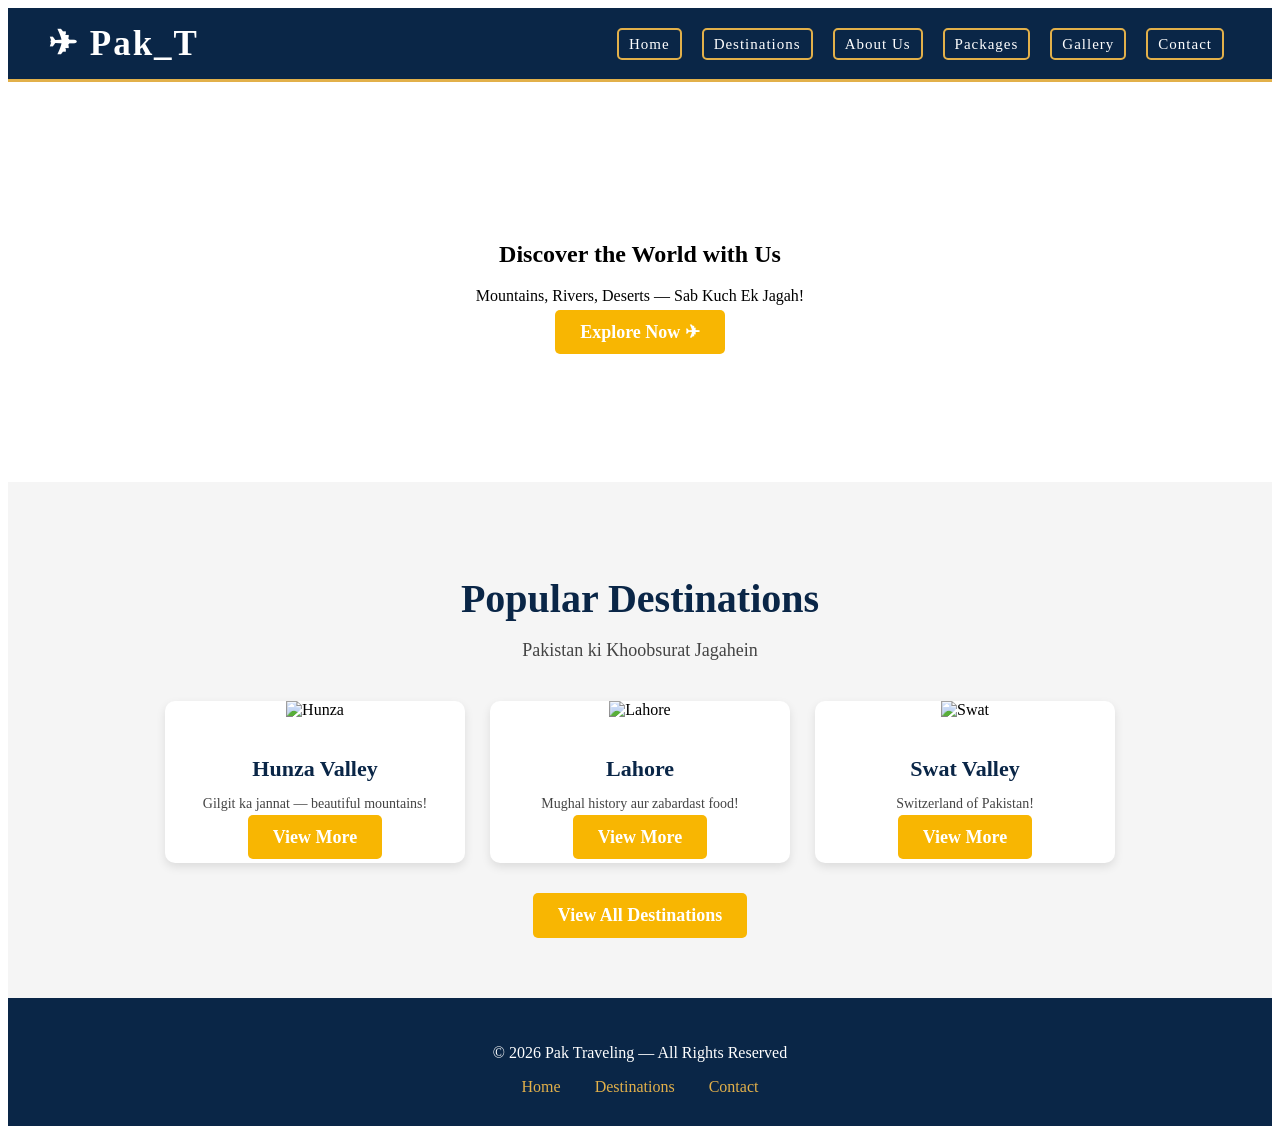
==== index.html @ 847dc6b1 "Add files via upload" ====
<!DOCTYPE html>
<html lang="en">
<head>
    <meta charset="UTF-8">
    <meta name="viewport" content="width=device-width, initial-scale=1.0">
     <link rel="icon" href="/picture/Screenshot 2026-06-02 192027.png">
     <link rel="stylesheet" href="style.css">
    <title>Pak Traveling</title>
</head>
<body>
<header>

    
<h1>
    ✈ Pak_T</h1>
    <nav>
        
           <a href="index.html" >Home</a>
           <a href="destinations.html" >Destinations</a>
           <a href="about.html" >About Us</a>
           <a href="packages.html">Packages</a>
            <a href="gallery.html">Gallery</a>
            <a href="contact.html" >Contact</a>
        
    </nav>
</header>
<section class="hero">
    <div class="hero-content">
        <h2>Discover the World with Us</h2>
        <p>Mountains, Rivers, Deserts — Sab Kuch Ek Jagah!</p>
        <a href="destinations.html" class="btn"> Explore Now ✈</a>
    </div>
</section>
<!-- Destinations Preview -->
<section class="destinations">
    <h2>Popular Destinations</h2>
    <p class="section-subtitle">Pakistan ki Khoobsurat Jagahein</p>
    <div class="cards">
        <div class="card">
            <img src="/picture/hunza.png" alt="Hunza">
            <div class="card-text">
                <h3>Hunza Valley</h3>
                <p>Gilgit ka jannat — beautiful mountains!</p>
                <a href="destinations.html" class="btn">View More</a>
            </div>
        </div>
        <div class="card">
            <img src="/picture/lahore.png" alt="Lahore">
            <div class="card-text">
                <h3>Lahore</h3>
                <p>Mughal history aur zabardast food!</p>
                <a href="destinations.html" class="btn">View More</a>
            </div>
        </div>
        <div class="card">
            <img src="/picture/Swat.png" alt="Swat">
            <div class="card-text">
                <h3>Swat Valley</h3>
                <p>Switzerland of Pakistan!</p>
                <a href="destinations.html" class="btn">View More</a>
            </div>
        </div>
    </div>
    <a href="destinations.html" class="btn" style="margin-top: 30px; display: inline-block;">View All Destinations</a>
</section>

<!-- Footer -->
<footer>
    <p>© 2026 Pak Traveling — All Rights Reserved</p>
    <div class="footer-links">
        <a href="index.html">Home</a>
        <a href="destinations.html">Destinations</a>
        <a href="contact.html">Contact</a>
    </div>
</footer>
</body>
</html>
---- style.css ----
body {
    
    background-color: #ffffffdc;
}

header {
    background-color: #0A2647;
    color: white;
    padding: 15px 40px;
    display: flex;
    align-items: center;
    justify-content: space-between;
    border-bottom: 3px solid #E2B04A;
}

header h1 {
    margin: 0;
    font-size: 35px;
    letter-spacing: 2px;
    font-family: Georgia, serif;
    align-items: right;
    color: white;
}
nav a {
    color: white;
    margin: 0 8px;
    font-size: 15px;
    text-decoration: none;
    letter-spacing: 1px;
    padding: 6px 10px;
    border: 2px solid #E2B04A;
    border-radius: 5px;
}

nav a:hover {
    background-color: #E2B04A;
    color: #0A2647;
}

reset {
    margin: 0;
    padding: 0;
    box-sizing: border-box;
}
.hero {
    background-image: url('/picture/hero.png');
    background-size: cover;
    background-position: center;
    height: 400px;
    display: flex;
    align-items: center;
    justify-content: center;
position: relative;
    text-align: center;
}
.hero::before {
    content: "";
    position: absolute;
    top: 0;
    left: 0;
    width: 100%;
    height: 100%;
    z-index: 1;
}
.hero-text {
    position: relative;
    z-index: 2;
}
.hero-text h2 {
    color: white;
    font-size: 55px;
    font-family: 'Georgia', serif;
    text-shadow: 2px 2px 8px rgba(0, 0, 0, 0.5);
    margin-bottom: 15px;
}

.hero-text p {
    color: white;
    font-size: 20px;
    text-shadow: 1px 1px 5px rgba(0, 0, 0, 0.5);
    margin-bottom: 25px;
}
.btn {
    background-color: #f8b602;
    color: white;
    padding: 12px 25px;
    text-decoration: none;
    font-size: 18px;
    font-weight: bold;
    border-radius: 5px;
    transition: background-color 0.3s ease;
}
.btn:hover {
    background-color: #e59400;
}
.destinations {
    padding: 60px 30px;
    text-align: center;
    background-color: #F5F5F5;
}

.destinations h2 {
    font-size: 40px;
    color: #0A2647;
    font-family: Georgia, serif;
    margin-bottom: 10px;
}

.section-subtitle {
    font-size: 18px;
    color: #444444;
    margin-bottom: 40px;
}

.cards {
    display: flex;
    justify-content: center;
    gap: 25px;
    flex-wrap: wrap;
}

.card {
    background-color: white;
    border-radius: 10px;
    width: 300px;
    box-shadow: 0 4px 10px rgba(0,0,0,0.1);
    overflow: hidden;
}

.card img {
    width: 100%;
    height: 200px;
    object-fit: cover;
}

.card-text {
    padding: 15px;
}

.card-text h3 {
    font-size: 22px;
    color: #0A2647;
    margin-bottom: 8px;
}

.card-text p {
    font-size: 14px;
    color: #444444;
    margin-bottom: 15px;
}

footer {
    background-color: #0A2647;
    color: white;
    text-align: center;
    padding: 30px;
}

footer .footer-links {
    margin-top: 15px;
}

footer .footer-links a {
    color: #E2B04A;
    margin: 0 15px;
    text-decoration: none;
}

footer .footer-links a:hover {
    text-decoration: underline;
}
.page-title {
    background-image: url('/picture/hero.png');
    height: 400px;
    display: flex;
    align-items: center;
    justify-content: center;
    position: relative;
    text-align: center;
}
.page-title {
    background-image: url('/picture/hero.png');
    background-size: cover;
    background-position: center;
    height: 400px;
    display: flex;
    align-items: center;
}
.page-title h3 {
    color:  #E2B04A;
    font-family: 'Georgia', serif;
    font-size: 3.5em;
    margin-bottom: 20px;

}
.page-title p {
    color:  #E2B04A;
    text-shadow: 2px 2px 4px rgba(0, 0, 0, 0.5);
    font-size: 2em;
}
.packages {
    padding: 60px 30px;
    text-align: center;
    background-color: #F5F5F5;
}
.packages .card {
    padding: 20px;
}
.packages ul {
    list-style-type: none;
margin:15px 0;
text-align: left;
}
.packages ul li {
    padding: 8px 0;
      color: #444444;
    font-size: 14px;
}
.packages ul li:before {
    content: "✓";
    color: #E2B04A;
}
.price {
    color: #E2B04A;
    font-size: 24px;
    font-family: 'Georgia', serif;
    margin-top: 1
}
.gallery-grid {
    display: grid;
    grid-template-columns: repeat(3, 1fr);
    gap:15px;
    max-width: 1100px;
    margin: 0 auto;
}

.gallery-grid img {
    width: 100%;
    height: 250px;
    object-fit: cover;
    border-radius: 10px;
}
.contact {
    padding: 60px 30px;
}

.contact-container {
    display: flex;
    gap: 40px;
    max-width: 1000px;
    margin: 0 auto;
}

.contact-info {
    background-color: #0A2647;
    color: white;
    padding: 30px;
    border-radius: 10px;
    flex: 1;
}

.contact-info h3 {
    font-size: 24px;
    color: #E2B04A;
    margin-bottom: 20px;
    font-family: Georgia, serif;
}

.contact-info p {
    font-size: 16px;
    margin: 15px 0;
    line-height: 1.6;
}

.contact-form {
    flex: 2;
    display: flex;
    flex-direction: column;
    gap: 15px;
}

.contact-form h3 {
    font-size: 24px;
    color: #0A2647;
    font-family: Georgia, serif;
}

.contact-form input,
.contact-form select,
.contact-form textarea {
    padding: 12px 15px;
    border: 2px solid #0A2647;
    border-radius: 5px;
    font-size: 15px;
    width: 100%;
}

.contact-form input:focus,
.contact-form select:focus,
.contact-form textarea:focus {
    outline: none;
    border-color: #E2B04A;
}
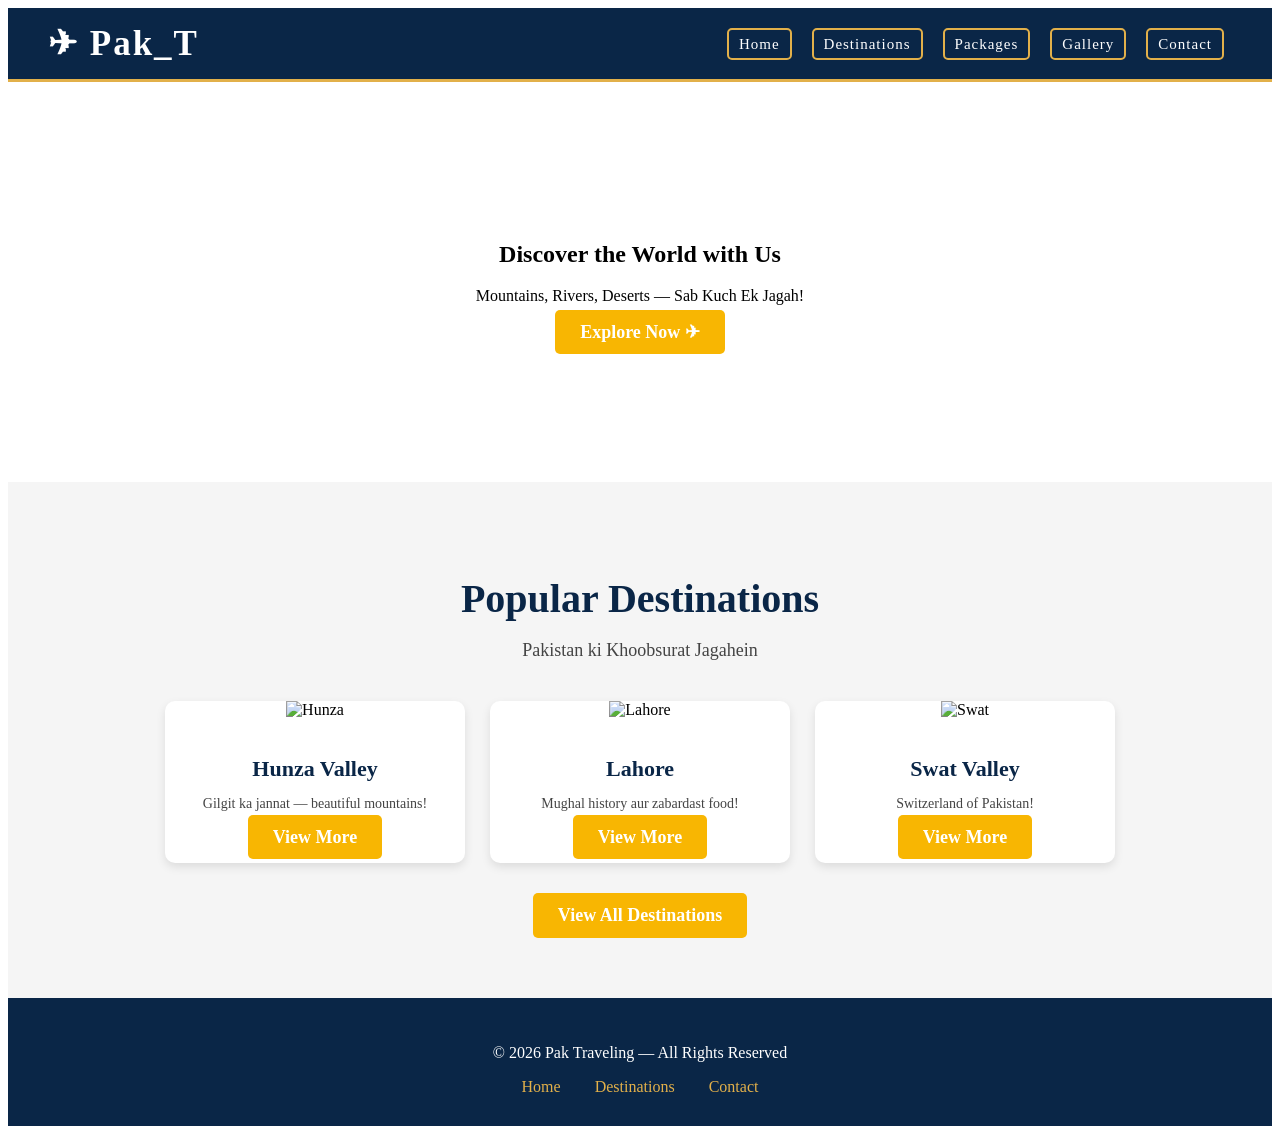
==== commit 2cd19ff7: "Fix HTML character encoding and update image paths" ====
--- a/index.html
+++ b/index.html
@@ -3,7 +3,7 @@
 <head>
     <meta charset="UTF-8">
     <meta name="viewport" content="width=device-width, initial-scale=1.0">
-     <link rel="icon" href="/picture/Screenshot 2026-06-02 192027.png">
+     <link rel="icon" href="./picture/Screenshot 2026-06-02 192027.png">
      <link rel="stylesheet" href="style.css">
     <title>Pak Traveling</title>
 </head>
@@ -17,7 +17,7 @@
         
            <a href="index.html" >Home</a>
            <a href="destinations.html" >Destinations</a>
-           <a href="about.html" >About Us</a>
+        
            <a href="packages.html">Packages</a>
             <a href="gallery.html">Gallery</a>
             <a href="contact.html" >Contact</a>
@@ -37,7 +37,7 @@
     <p class="section-subtitle">Pakistan ki Khoobsurat Jagahein</p>
     <div class="cards">
         <div class="card">
-            <img src="/picture/hunza.png" alt="Hunza">
+            <img src="./picture/hunza.png" alt="Hunza">
             <div class="card-text">
                 <h3>Hunza Valley</h3>
                 <p>Gilgit ka jannat — beautiful mountains!</p>
@@ -45,7 +45,7 @@
             </div>
         </div>
         <div class="card">
-            <img src="/picture/lahore.png" alt="Lahore">
+            <img src="./picture/lahore.png" alt="Lahore">
             <div class="card-text">
                 <h3>Lahore</h3>
                 <p>Mughal history aur zabardast food!</p>
@@ -53,7 +53,7 @@
             </div>
         </div>
         <div class="card">
-            <img src="/picture/Swat.png" alt="Swat">
+            <img src="./picture/Swat.png" alt="Swat">
             <div class="card-text">
                 <h3>Swat Valley</h3>
                 <p>Switzerland of Pakistan!</p>
@@ -74,4 +74,4 @@
     </div>
 </footer>
 </body>
-</html>+</html>
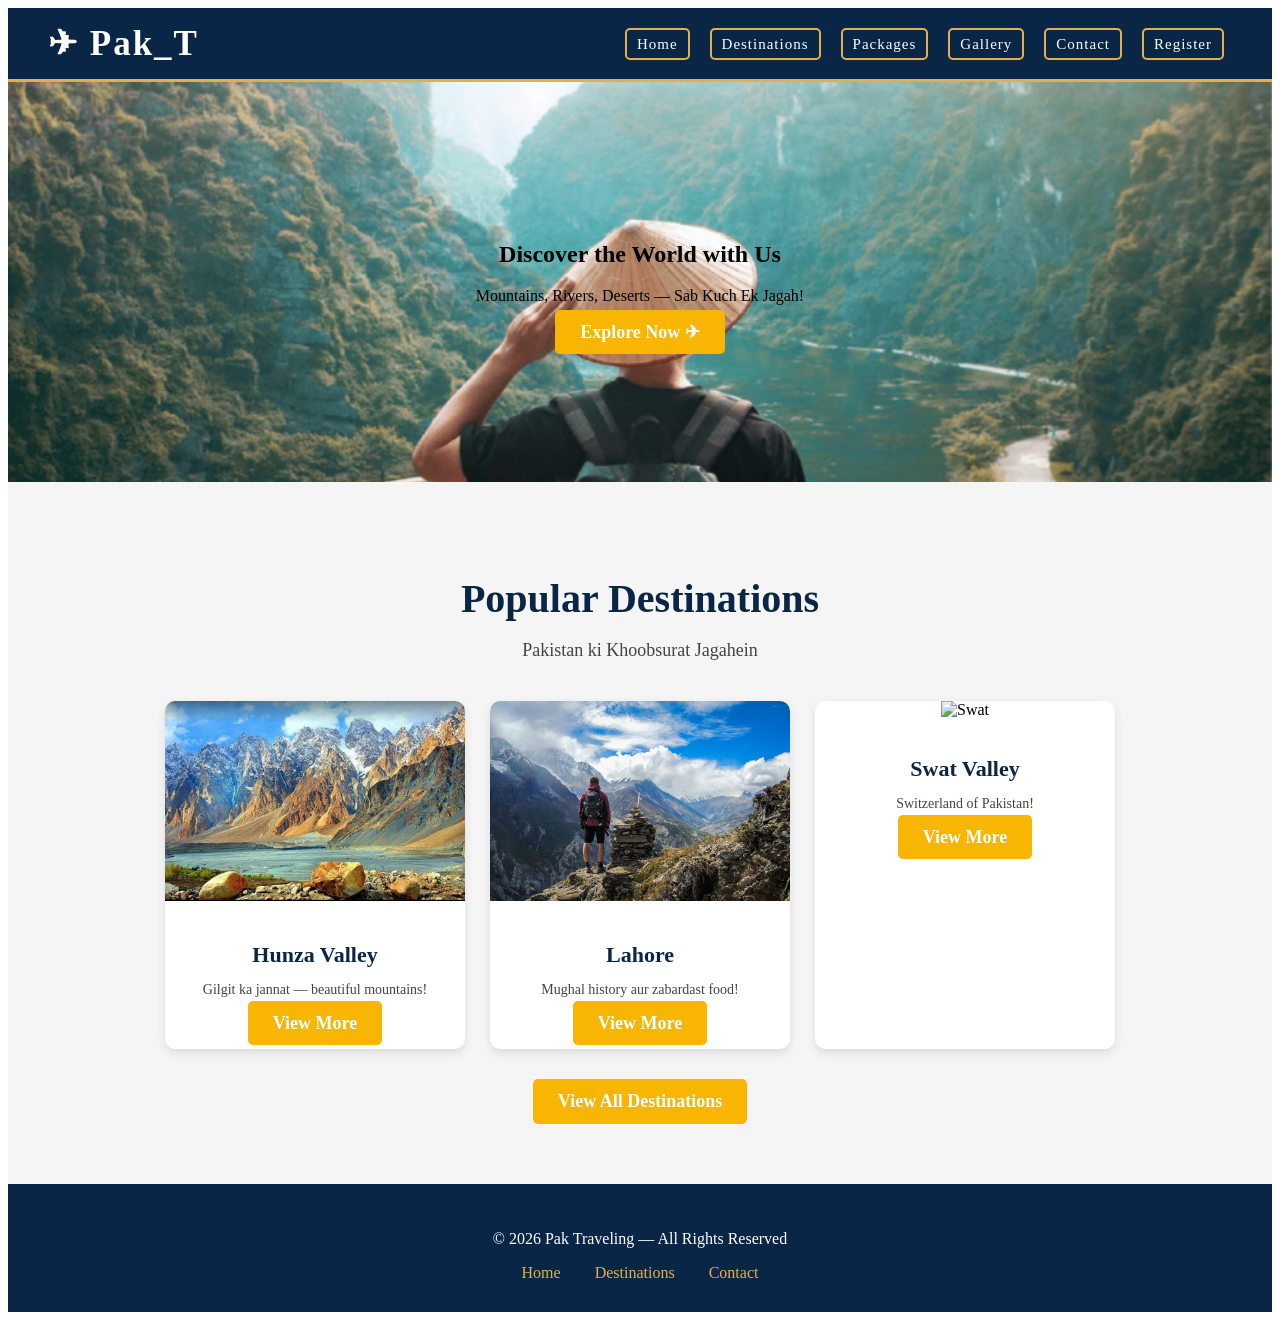
==== commit 4d258785: "Update index.html with new navigation link and images Added a 'Register' link to the navigation menu" ====
--- a/index.html
+++ b/index.html
@@ -21,6 +21,7 @@
            <a href="packages.html">Packages</a>
             <a href="gallery.html">Gallery</a>
             <a href="contact.html" >Contact</a>
+            <a href="/form.html">Register</a>
         
     </nav>
 </header>
@@ -37,7 +38,7 @@
     <p class="section-subtitle">Pakistan ki Khoobsurat Jagahein</p>
     <div class="cards">
         <div class="card">
-            <img src="./picture/hunza.png" alt="Hunza">
+            <img src="./accest/picture/hunza.png" alt="Hunza">
             <div class="card-text">
                 <h3>Hunza Valley</h3>
                 <p>Gilgit ka jannat — beautiful mountains!</p>
@@ -45,7 +46,7 @@
             </div>
         </div>
         <div class="card">
-            <img src="./picture/lahore.png" alt="Lahore">
+            <img src="./accest/picture/1.jpg" alt="Lahore">
             <div class="card-text">
                 <h3>Lahore</h3>
                 <p>Mughal history aur zabardast food!</p>
@@ -53,7 +54,7 @@
             </div>
         </div>
         <div class="card">
-            <img src="./picture/Swat.png" alt="Swat">
+            <img src="./accest/picture/Swat.png" alt="Swat">
             <div class="card-text">
                 <h3>Swat Valley</h3>
                 <p>Switzerland of Pakistan!</p>
--- a/style.css
+++ b/style.css
@@ -43,7 +43,7 @@
     box-sizing: border-box;
 }
 .hero {
-    background-image: url('/picture/hero.png');
+    background-image: url(./accest/picture/hero.png);
     background-size: cover;
     background-position: center;
     height: 400px;
@@ -170,7 +170,7 @@
     text-decoration: underline;
 }
 .page-title {
-    background-image: url('/picture/hero.png');
+    background-image: url(./accest/picture/hero.png);
     height: 400px;
     display: flex;
     align-items: center;
@@ -179,7 +179,7 @@
     text-align: center;
 }
 .page-title {
-    background-image: url('/picture/hero.png');
+    background-image: url(./assets/picture/hero.png);
     background-size: cover;
     background-position: center;
     height: 400px;
@@ -300,4 +300,4 @@
 .contact-form textarea:focus {
     outline: none;
     border-color: #E2B04A;
-}+}
